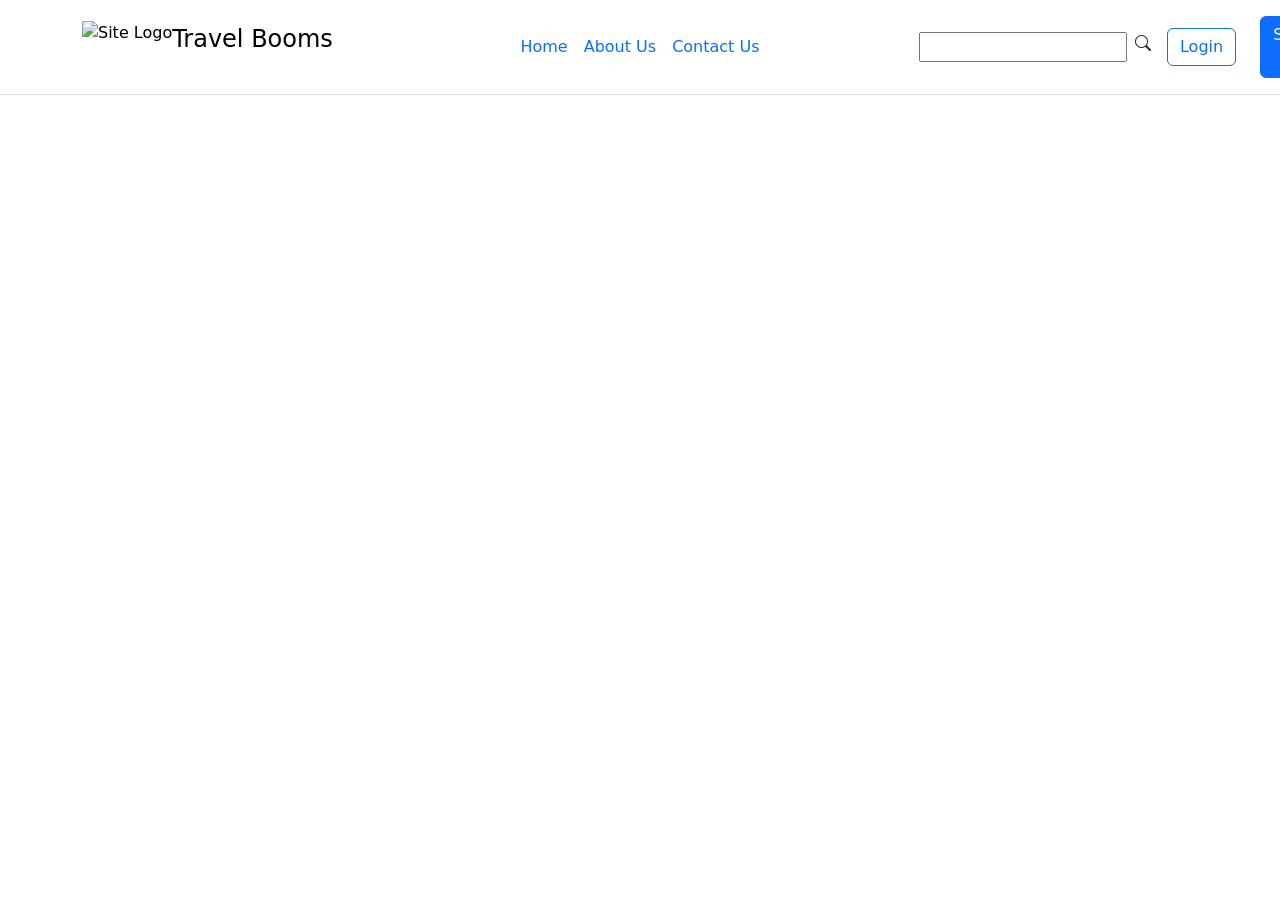
==== index.html @ c52583ce "Initial Commit" ====
<!DOCTYPE html>
<html lang="en">
<head>
    <meta charset="UTF-8">
    <meta name="viewport" content="width=device-width, initial-scale=1.0">
    <title>Travel Blooms</title>
    <link href="https://cdn.jsdelivr.net/npm/bootstrap@5.3.3/dist/css/bootstrap.min.css" rel="stylesheet" integrity="sha384-QWTKZyjpPEjISv5WaRU9OFeRpok6YctnYmDr5pNlyT2bRjXh0JMhjY6hW+ALEwIH" crossorigin="anonymous">
    <link rel="stylesheet" href="https://cdn.jsdelivr.net/npm/bootstrap-icons@1.11.3/font/bootstrap-icons.min.css">
    <link rel="stylesheet" href="/assets/styles.css">
</head>
<body>
    <header class="py-3 mb-4 border-bottom">
        <div class="container d-flex flex-wrap align-items-center justify-content-center justify-content-md-between">
            <div class="col-md-3 mb-2 mb-md-0">
              <a href="/" class="d-inline-flex link-body-emphasis text-decoration-none">
                <img src="/travelRecommendation/assets/images/site_logo.jpg" height="45" alt="Site Logo">
                <p class="fs-4">Travel Booms</p>
              </a>
            </div>
      
            <ul class="nav col-12 col-md-auto mb-2 justify-content-center mb-md-0">
              <li><a href="/" class="nav-link px-2">Home</a></li>
              <li><a href="/about" class="nav-link px-2">About Us</a></li>
              <li><a href="/contact" class="nav-link px-2">Contact Us</a></li>
            </ul>
      
            <div class="col-md-3 text-end">
                <div class="search d-flex gap-3 align-items-center justify-content-between">
                    <div class="search_input_div d-flex gap-2">
                        <input type="text" class="searchInput" id="searchInput">
                        <i class="bi bi-search"></i>
                    </div>
                    <button type="button" class="btn btn-outline-primary me-2">Login</button>
                    <button type="button" class="btn btn-primary">Sign-up</button>
                </div>
            </div>
        </div>
    </header>


    <script src="https://cdn.jsdelivr.net/npm/bootstrap@5.3.3/dist/js/bootstrap.bundle.min.js" integrity="sha384-YvpcrYf0tY3lHB60NNkmXc5s9fDVZLESaAA55NDzOxhy9GkcIdslK1eN7N6jIeHz" crossorigin="anonymous"></script>
</body>
</html>
---- assets/styles.css ----
.bd-placeholder-img {
    font-size: 1.125rem;
    text-anchor: middle;
    -webkit-user-select: none;
    -moz-user-select: none;
    user-select: none;
}

@media (min-width: 768px) {
    .bd-placeholder-img-lg {
        font-size: 3.5rem;
    }
}

.b-example-divider {
    width: 100%;
    height: 3rem;
    background-color: rgba(0, 0, 0, .1);
    border: solid rgba(0, 0, 0, .15);
    border-width: 1px 0;
    box-shadow: inset 0 .5em 1.5em rgba(0, 0, 0, .1), inset 0 .125em .5em rgba(0, 0, 0, .15);
}

.b-example-vr {
    flex-shrink: 0;
    width: 1.5rem;
    height: 100vh;
}

.bi {
    vertical-align: -.125em;
    fill: currentColor;
}

.nav-scroller {
    position: relative;
    z-index: 2;
    height: 2.75rem;
    overflow-y: hidden;
}

.nav-scroller .nav {
    display: flex;
    flex-wrap: nowrap;
    padding-bottom: 1rem;
    margin-top: -1px;
    overflow-x: auto;
    text-align: center;
    white-space: nowrap;
    -webkit-overflow-scrolling: touch;
}

.btn-bd-primary {
    --bd-violet-bg: #712cf9;
    --bd-violet-rgb: 112.520718, 44.062154, 249.437846;

    --bs-btn-font-weight: 600;
    --bs-btn-color: var(--bs-white);
    --bs-btn-bg: var(--bd-violet-bg);
    --bs-btn-border-color: var(--bd-violet-bg);
    --bs-btn-hover-color: var(--bs-white);
    --bs-btn-hover-bg: #6528e0;
    --bs-btn-hover-border-color: #6528e0;
    --bs-btn-focus-shadow-rgb: var(--bd-violet-rgb);
    --bs-btn-active-color: var(--bs-btn-hover-color);
    --bs-btn-active-bg: #5a23c8;
    --bs-btn-active-border-color: #5a23c8;
}

.bd-mode-toggle {
    z-index: 1500;
}

.bd-mode-toggle .dropdown-menu .active .bi {
    display: block !important;
}
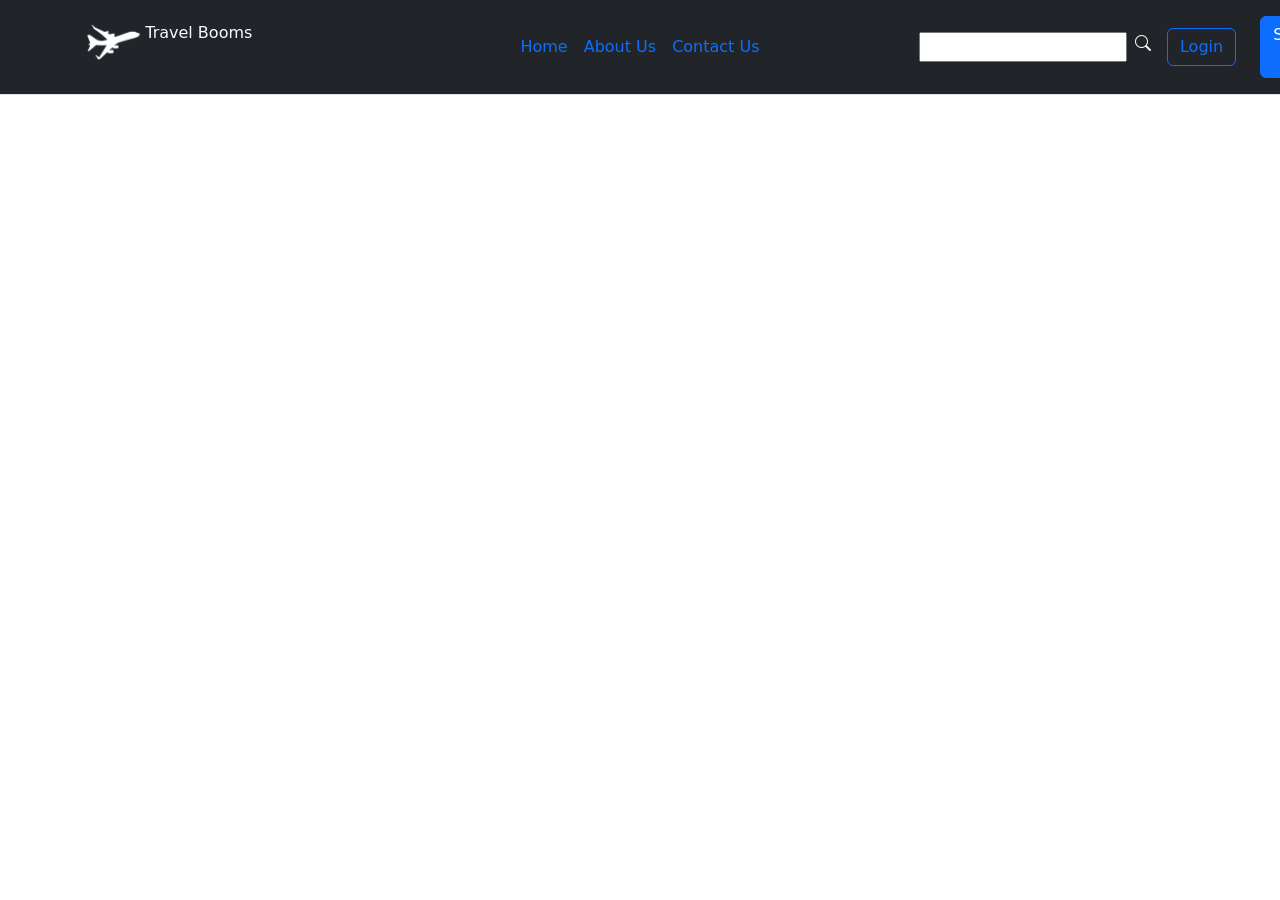
==== commit afe7eaf2: "update" ====
--- a/index.html
+++ b/index.html
@@ -9,12 +9,12 @@
     <link rel="stylesheet" href="/assets/styles.css">
 </head>
 <body>
-    <header class="py-3 mb-4 border-bottom">
+    <header class="text-bg-dark py-3 mb-4 border-bottom">
         <div class="container d-flex flex-wrap align-items-center justify-content-center justify-content-md-between">
             <div class="col-md-3 mb-2 mb-md-0">
               <a href="/" class="d-inline-flex link-body-emphasis text-decoration-none">
-                <img src="/travelRecommendation/assets/images/site_logo.jpg" height="45" alt="Site Logo">
-                <p class="fs-4">Travel Booms</p>
+                <img src="./assets/images/site_logo.png" height="45" alt="Site Logo">
+                <p class="fs-6 text-light">Travel Booms</p>
               </a>
             </div>
       
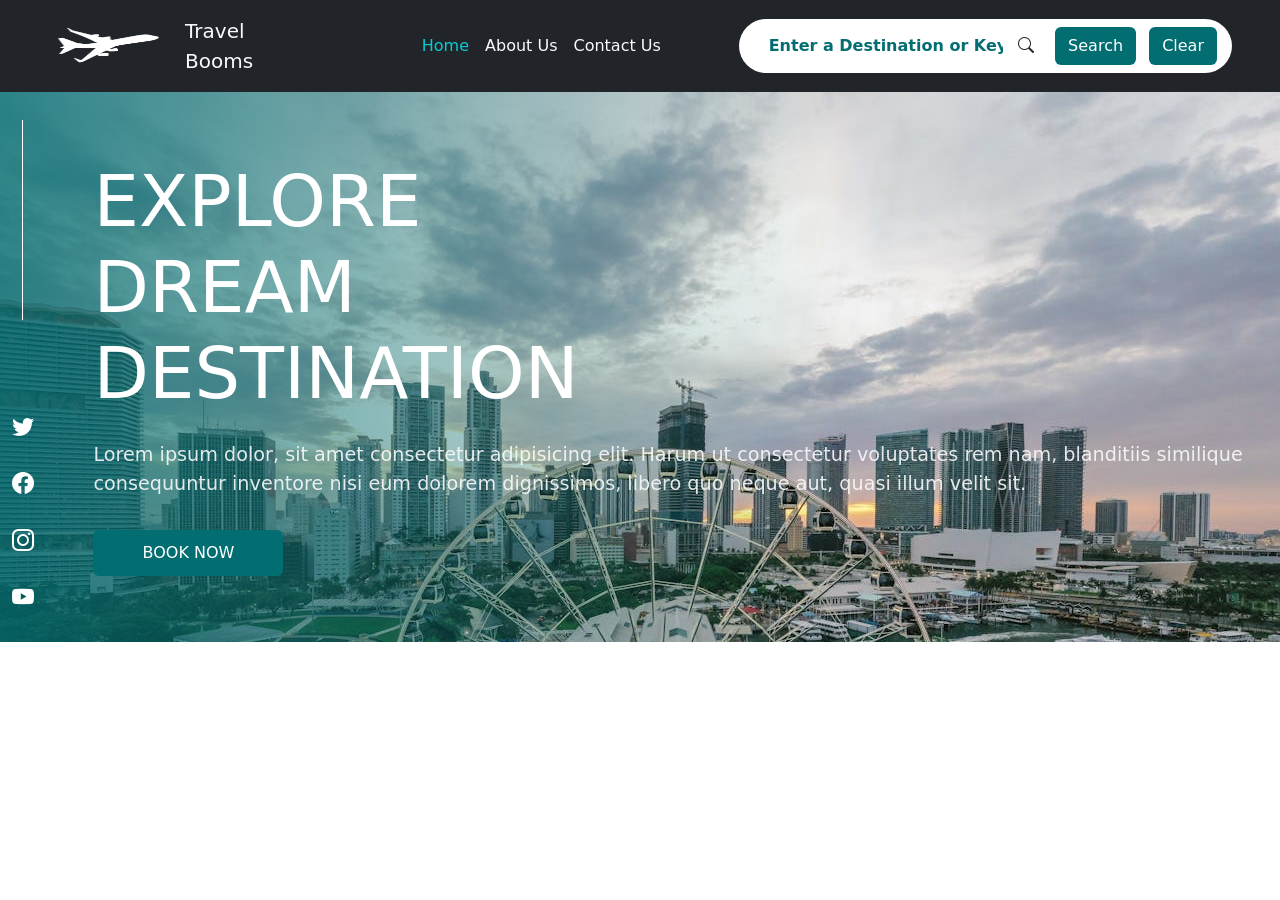
==== commit 474b53bc: "completed travel recommandation website" ====
--- a/index.html
+++ b/index.html
@@ -9,35 +9,74 @@
     <link rel="stylesheet" href="/assets/styles.css">
 </head>
 <body>
-    <header class="text-bg-dark py-3 mb-4 border-bottom">
-        <div class="container d-flex flex-wrap align-items-center justify-content-center justify-content-md-between">
+    <header class="text-bg-dark py-3 mb-0">
+        <div class="container_fluid px-5 d-flex flex-wrap align-items-center justify-content-center justify-content-md-between">
             <div class="col-md-3 mb-2 mb-md-0">
-              <a href="/" class="d-inline-flex link-body-emphasis text-decoration-none">
+              <a href="/" class="d-inline-flex gap-3 align-items-center link-body-emphasis text-decoration-none">
                 <img src="./assets/images/site_logo.png" height="45" alt="Site Logo">
-                <p class="fs-6 text-light">Travel Booms</p>
+                <p class="fs-5 text-light mb-0">Travel Booms</p>
               </a>
             </div>
       
             <ul class="nav col-12 col-md-auto mb-2 justify-content-center mb-md-0">
-              <li><a href="/" class="nav-link px-2">Home</a></li>
-              <li><a href="/about" class="nav-link px-2">About Us</a></li>
-              <li><a href="/contact" class="nav-link px-2">Contact Us</a></li>
+              <li><a href="/" class="nav-link px-2 text-light active">Home</a></li>
+              <li><a href="/about.html" class="nav-link px-2 text-light">About Us</a></li>
+              <li><a href="/contact.html" class="nav-link px-2 text-light">Contact Us</a></li>
             </ul>
       
-            <div class="col-md-3 text-end">
-                <div class="search d-flex gap-3 align-items-center justify-content-between">
-                    <div class="search_input_div d-flex gap-2">
-                        <input type="text" class="searchInput" id="searchInput">
-                        <i class="bi bi-search"></i>
+            <div class="col-md-5 text-end">
+                <div class="search-container">
+                    <div class="search d-flex gap-3 align-items-center justify-content-between">
+                        <div class="search_input_div d-flex gap-2 align-items-center flex-fill">
+                            <div id="tagsContainer" class="tags-container flex-fill">
+
+                                <input type="text" id="searchInputHomePage" class="searchInput flex-fill" placeholder="Enter a Destination or Keyword" id="searchInput">
+                                <i class="bi bi-search text-dark"></i>
+                            </div>
+                        </div>
+                        <div class="search_buttons">
+                            <button type="button" class="btn me-2">Search</button>
+                            <button type="button" class="btn">Clear</button>
+                        </div>
                     </div>
-                    <button type="button" class="btn btn-outline-primary me-2">Login</button>
-                    <button type="button" class="btn btn-primary">Sign-up</button>
+                    <div id="dropdownResults" class="dropdown-menu"></div>
                 </div>
             </div>
         </div>
     </header>
-
+    <main>
+        <section id="main-section">
+            <div class="main-section-wrapper">
+                <div class="d-flex align-items-center gap-5">
+                    <div class="socials">
+                        <div class="line">
+                            <!-- <hr> -->
+                        </div>
+                        <div class="icons d-flex flex-column gap-4">
+                            <i class="bi bi-twitter"></i>
+                            <i class="bi bi-facebook"></i>
+                            <i class="bi bi-instagram"></i>
+                            <i class="bi bi-youtube"></i>
+                        </div>
+                    </div>
+                    <div class="content flex-fill">
+                        <div class="d-flex gap-3 flex-column">
+                            <h1>Explore Dream Destination</h1>
+                            <p class="text-light">Lorem ipsum dolor, sit amet consectetur adipisicing elit. Harum ut consectetur voluptates rem nam, blanditiis similique consequuntur inventore nisi eum dolorem dignissimos, libero quo neque aut, quasi illum velit sit.</p>
+                            <button class="btn hero-button">Book Now</button>
+                        </div>
+                    </div>
+                </div>
+            </div>
+        </section>
+        <section id="posts">
+            <div class="container">
+                
+            </div>
+        </section>
+    </main>
 
     <script src="https://cdn.jsdelivr.net/npm/bootstrap@5.3.3/dist/js/bootstrap.bundle.min.js" integrity="sha384-YvpcrYf0tY3lHB60NNkmXc5s9fDVZLESaAA55NDzOxhy9GkcIdslK1eN7N6jIeHz" crossorigin="anonymous"></script>
+    <script src="./travel_recommendation.js"></script>
 </body>
 </html>
--- a/assets/styles.css
+++ b/assets/styles.css
@@ -1,3 +1,11 @@
+:root {
+    --primary-bg-color: #036e72;
+    --accent-color: #07ccd3;
+    --light-color-for-text: #fff;
+}
+img {
+    width: 100%;
+}
 .bd-placeholder-img {
     font-size: 1.125rem;
     text-anchor: middle;
@@ -73,4 +81,287 @@
 
 .bd-mode-toggle .dropdown-menu .active .bi {
     display: block !important;
-}+}
+
+
+header .search {
+    background-color: #fff;
+    border-radius: 30px;
+    padding: 5px 15px;
+    display: flex;
+    align-items: center;
+}
+
+header .search input {
+    border: none;
+    padding: 5px 10px;
+    color: var(--primary-bg-color);
+    font-size: 16px;
+}
+header .search input::placeholder {
+    color: var(--primary-bg-color);
+    font-weight: bold;
+}
+header .search input:focus-visible {
+    border: none;
+    outline: 0;
+}
+.search_buttons button {
+    background-color: var(--primary-bg-color);
+    color: var(--light-color-for-text);
+}
+header li a.active {
+    color: var(--accent-color) !important;
+}
+
+#main-section {
+    background: url("./images/bg-image.jpg") 0px 0px no-repeat;
+    background-size: cover;
+    min-height: 550px;
+    height: 550px;
+    /* height: calc(100vh - 83px); */
+}
+#about-section {
+    background: url("./images/bg-image.jpg") 0px 0px no-repeat;
+    background-size: cover;
+    background-position: center left;
+}
+.main-section-wrapper {
+    background: rgb(3,110,114);
+    background: linear-gradient(90deg, rgba(3,110,114,.8) 0%, rgba(252,176,69,0) 65%);
+    height: 100%;
+    display: flex;
+    align-items: center;
+
+}
+.socials {
+    width: 80px;
+    display: flex;
+    flex-direction: column;
+    justify-content: center;
+    align-items: center;
+    gap: 90px;
+}
+.socials i {
+    color: var(--light-color-for-text);
+    font-size: 22px;
+}
+.socials .line {
+    background-color: var(--light-color-for-text);
+    height: 200px;
+    width: 1px;
+}
+.main-section-wrapper .content h1 {
+    font-size: 4.5rem;
+    color: #fff;
+    width: 50%;
+    text-transform: uppercase;
+}
+.main-section-wrapper .content p.text-light {
+    font-size: 1.2rem;
+    opacity: 0.9;
+    /* width: 20%; */
+}
+.main-section-wrapper .content button {
+    width: 190px;
+    background-color: var(--primary-bg-color);
+    color: var(--light-color-for-text);
+    text-transform: uppercase;
+    padding-block: 10px;
+    font-size: bolder;
+}
+
+p.with-background {
+    background: rgba(0, 0, 0, 0.3);
+}
+.about_page .main-section-wrapper .content p {
+    font-size: 0.9rem;
+}
+.cards {
+    width: 80%;
+    display: grid;
+    grid-template-columns: repeat(auto-fill, 300px);
+    gap: 30px;
+}
+.cards .card {
+    padding: 15px 20px;
+    display: grid;
+    grid-template-columns: 60px 1fr;
+}
+.cards .card .photo .photo-wrapper {
+    background-color: var(--primary-bg-color);
+    display: flex;
+    width: 40px;
+    justify-content: center;
+    align-items: center;
+    padding-block: 10px;
+    border-radius: 8px;
+}
+.cards .card .photo .photo-wrapper i {
+    color: var(--light-color-for-text);
+}
+.about_page .content {
+    width: 90%;
+}
+
+.info {
+    display: flex;
+    flex-direction: column;
+    justify-content: space-between;
+}
+.our_team .section_title h2 {
+    font-size: 4.5rem;
+}
+.overlay {
+    background: rgba(0, 0, 0, 0.6);
+    border-radius: 10px;
+}
+.p-40 {
+    padding: 40px;
+}
+.overlay img {
+    border-radius: 10px;
+}
+
+
+
+
+.search-container {
+    position: relative;
+    width: 100%;
+}
+
+.tags-container {
+    display: flex;
+    flex-wrap: wrap;
+    gap: 5px;
+    padding: 5px;
+    min-height: 40px;
+    /* border: 1px solid #ccc;
+    border-radius: 5px; */
+    align-items: center;
+    cursor: text;
+}
+
+.tag {
+    background: #007bff;
+    color: white;
+    padding: 5px 10px;
+    border-radius: 5px;
+    font-size: 14px;
+    display: flex;
+    align-items: center;
+}
+
+.tag .remove-tag {
+    margin-left: 8px;
+    cursor: pointer;
+    font-weight: bold;
+}
+
+.dropdown-menu {
+    width: 100%;
+    max-height: 530px;
+    overflow-y: auto;
+}
+.dropdown-menu::-webkit-scrollbar {
+    display: none;
+}
+
+
+#dropdownResults {
+    margin-top: 20px;
+    padding: 0;
+    background: transparent;
+}
+
+.city-card {
+    display: flex;
+    flex-direction: column;
+    justify-content: center;
+    /* align-items: center; */
+    gap: 15px;
+    border: 1px solid #ddd;
+    border-radius: 10px;
+    /* padding: 15px; */
+    margin-bottom: 20px;
+    background: white;
+    box-shadow: 2px 2px 10px rgba(0, 0, 0, 0.1);
+}
+
+.city-card img {
+    width: 100%;
+    height: 280px;
+    border-radius: 8px 8px 0px 0px;
+    object-fit: cover;
+}
+
+.city-info {
+    flex: 1;
+    padding: 15px;
+}
+
+.city-info h5 {
+    margin: 0;
+    font-size: 18px;
+    font-weight: bold;
+}
+
+.city-info p {
+    margin: 5px 0;
+    font-size: 14px;
+    color: #555;
+}
+
+
+
+
+#posts .container {
+    display: flex;
+    flex-direction: column;
+    gap: 30px;
+    padding: 40px;
+  }
+  
+  .post-section {
+    display: flex;
+    align-items: center;
+    justify-content: space-between;
+    gap: 20px;
+    padding: 20px;
+    background: #fff;
+    border-radius: 10px;
+    box-shadow: 0 2px 10px rgba(0, 0, 0, 0.1);
+  }
+  
+  .post-image {
+    width: 45%;
+  }
+  
+  .post-image img {
+    width: 100%;
+    height: 250px;
+    object-fit: cover;
+    border-radius: 10px;
+  }
+  
+  .post-info {
+    width: 50%;
+  }
+  
+  .post-info h3 {
+    font-size: 24px;
+    margin-bottom: 10px;
+  }
+  
+  .post-info p {
+    font-size: 16px;
+    color: #555;
+    line-height: 1.5;
+  }
+  
+  /* Alternate post layout */
+  .post-section:nth-child(even) {
+    flex-direction: row-reverse;
+  }
+  
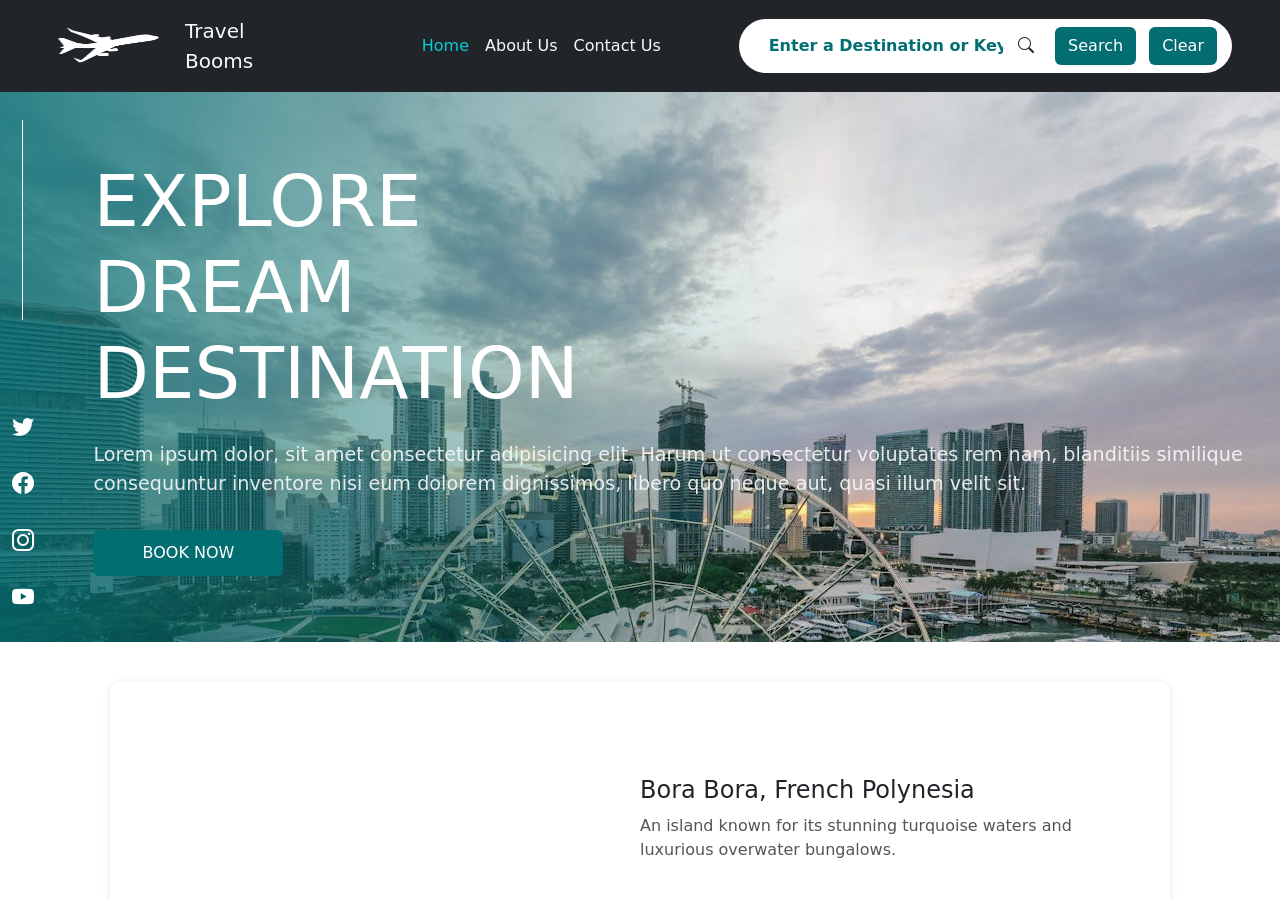
==== commit 6534a004: "fixing css issue" ====
--- a/index.html
+++ b/index.html
@@ -6,7 +6,7 @@
     <title>Travel Blooms</title>
     <link href="https://cdn.jsdelivr.net/npm/bootstrap@5.3.3/dist/css/bootstrap.min.css" rel="stylesheet" integrity="sha384-QWTKZyjpPEjISv5WaRU9OFeRpok6YctnYmDr5pNlyT2bRjXh0JMhjY6hW+ALEwIH" crossorigin="anonymous">
     <link rel="stylesheet" href="https://cdn.jsdelivr.net/npm/bootstrap-icons@1.11.3/font/bootstrap-icons.min.css">
-    <link rel="stylesheet" href="/assets/styles.css">
+    <link rel="stylesheet" href="assets/styles.css">
 </head>
 <body>
     <header class="text-bg-dark py-3 mb-0">
@@ -71,7 +71,7 @@
         </section>
         <section id="posts">
             <div class="container">
-                
+
             </div>
         </section>
     </main>
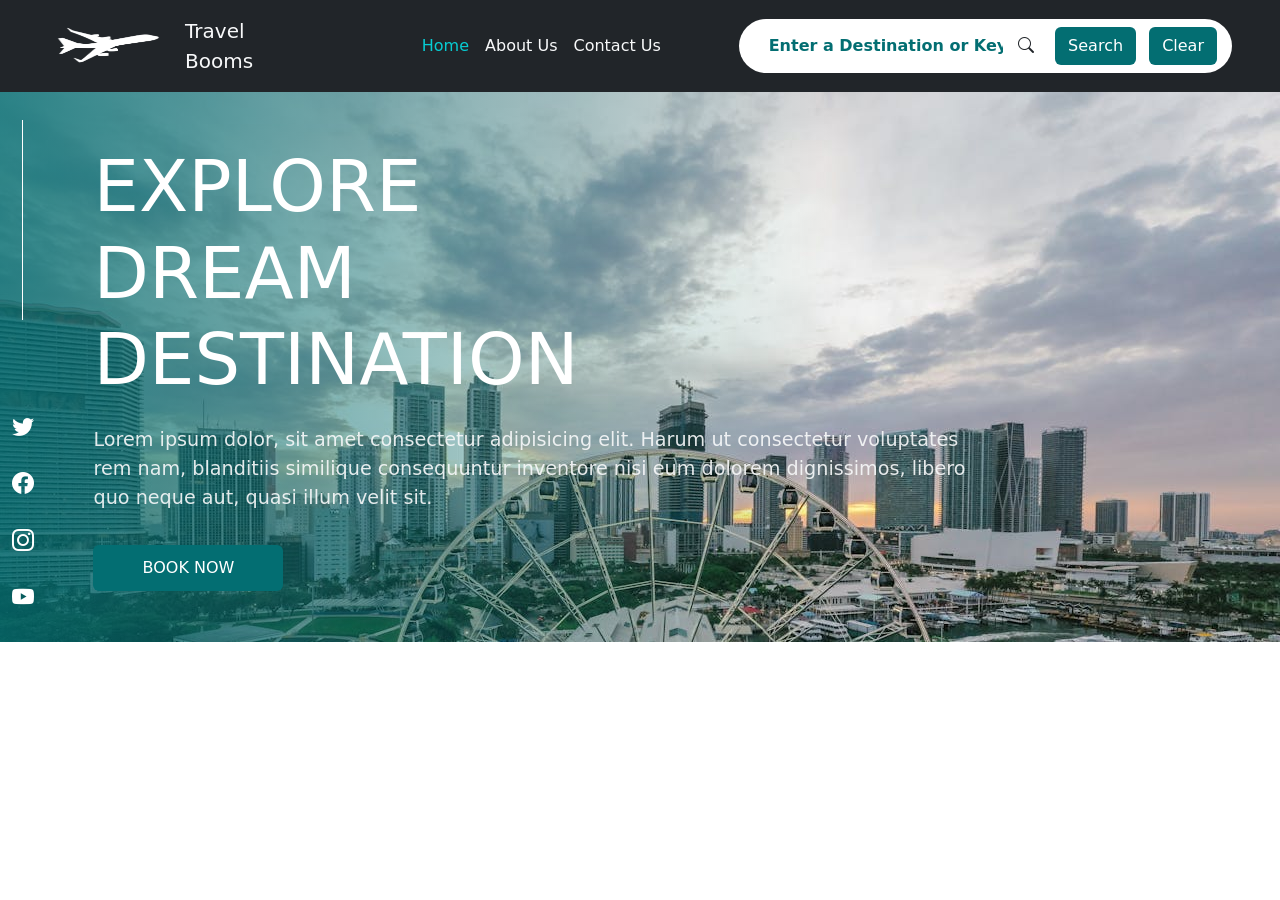
==== commit 31ddc196: "fixing css issue" ====
--- a/index.html
+++ b/index.html
@@ -62,7 +62,7 @@
                     <div class="content flex-fill">
                         <div class="d-flex gap-3 flex-column">
                             <h1>Explore Dream Destination</h1>
-                            <p class="text-light">Lorem ipsum dolor, sit amet consectetur adipisicing elit. Harum ut consectetur voluptates rem nam, blanditiis similique consequuntur inventore nisi eum dolorem dignissimos, libero quo neque aut, quasi illum velit sit.</p>
+                            <p class="text-light w-75">Lorem ipsum dolor, sit amet consectetur adipisicing elit. Harum ut consectetur voluptates rem nam, blanditiis similique consequuntur inventore nisi eum dolorem dignissimos, libero quo neque aut, quasi illum velit sit.</p>
                             <button class="btn hero-button">Book Now</button>
                         </div>
                     </div>
